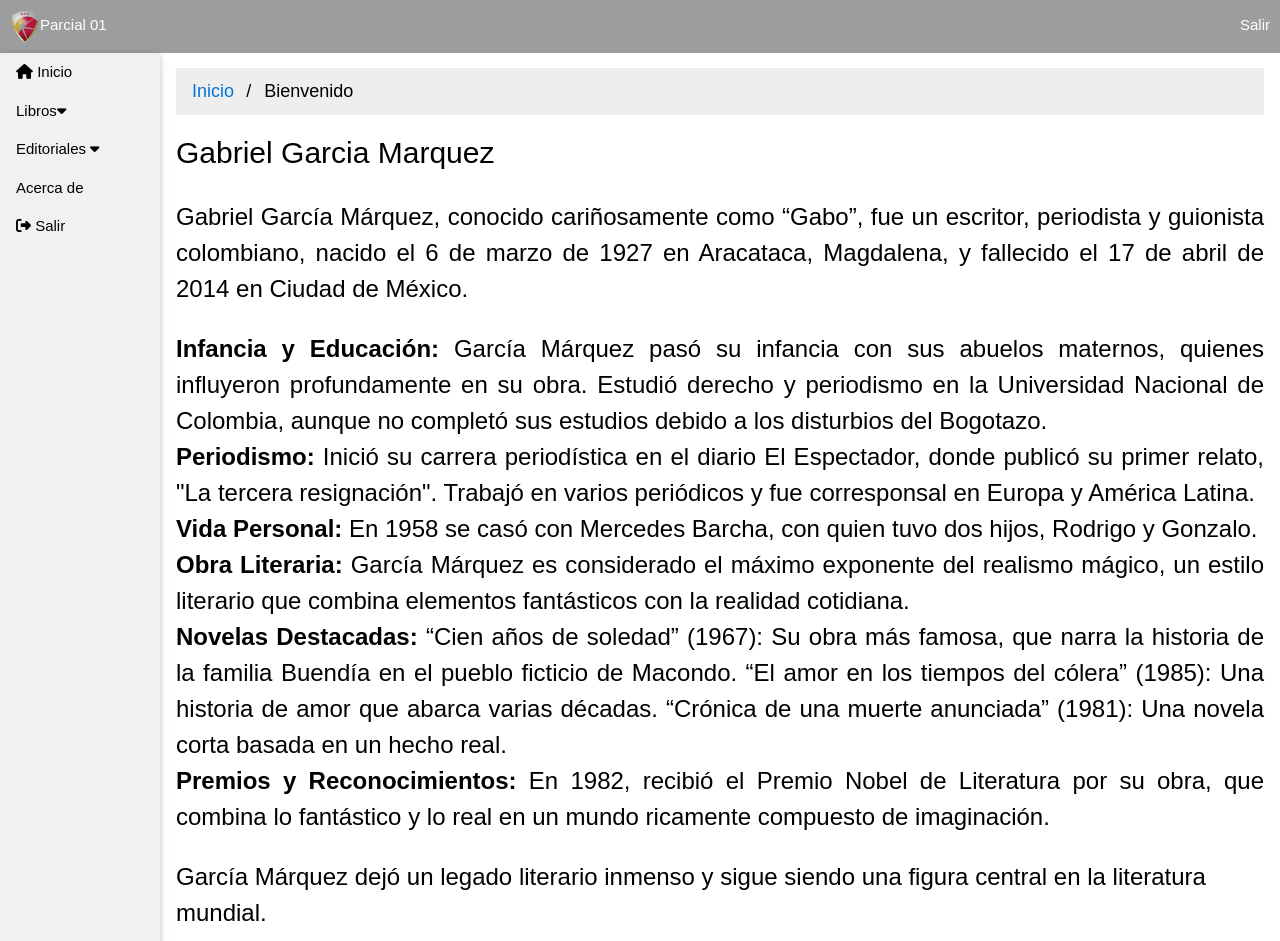
==== index.html @ 4cc4354b "m1" ====
<!DOCTYPE html>
<html>
  <head>
    <title>Gabo</title>
    <meta http-equiv="Content-Type" content="text/html; charset=utf-8" />
    <meta name="viewport" content="width=device-width, initial-scale=1" />

    <link rel="icon" href="favicon.ico" type="image/x-icon" />
    <link href="assets/css/estilos.css" rel="stylesheet" type="text/css" />
    <link href="assets/css/all.css" rel="stylesheet" type="text/css" />

    <script src="assets/js/mijs.js"></script>
  </head>

  <body>
    <!-- Cabecera -->
    <header>
      <div><img src="assets/img/logoCUC.png" alt="logo Universidad" />Parcial 01</div>
      <div style="margin-left: auto">Salir</div>
    </header>

    <!-- Menú izquierda -->
    <div class="w3-sidebar w3-bar-block w3-light-grey w3-card" style="width: 160px">
      <a href="#" class="w3-bar-item w3-button">
        <i class="fa-solid fa-house azul"></i>
        Inicio
      </a>
      <button class="w3-button w3-block w3-left-align" onclick="myAccFunc()">
        Libros<i class="fa fa-caret-down"></i>
      </button>
      <div id="demoAcc" class="w3-hide w3-white w3-card">
        <a href="pages/libros_listar.html" class="w3-bar-item w3-button">Listar</a>
        <a href="#" class="w3-bar-item w3-button">Administrar</a>
      </div>

      <div class="w3-dropdown-click">
        <button class="w3-button" onclick="myDropFunc()">Editoriales <i class="fa fa-caret-down"></i></button>
        <div id="demoDrop" class="w3-dropdown-content w3-bar-block w3-white w3-card">
          <a href="#" class="w3-bar-item w3-button">Agregar</a>
          <a href="#" class="w3-bar-item w3-button">Ubicaciones</a>
        </div>
      </div>
      <a href="#" class="w3-bar-item w3-button">Acerca de</a>
      <a href="#" class="w3-bar-item w3-button"> <i class="fa-solid fa-right-from-bracket"></i> Salir </a>
    </div>

    <!-- Cuerpo -->
    <div class="w3-container" style="margin-left: 160px">
      <div>
        <ul class="breadcrumb">
          <li><a href="#">Inicio</a></li>
          <li>Bienvenido</li>
        </ul>
      </div>

      <h2>Gabriel Garcia Marquez</h2>
      <h3>
        <p style="text-align: justify">
          Gabriel García Márquez, conocido cariñosamente como “Gabo”, fue un escritor, periodista y guionista
          colombiano, nacido el 6 de marzo de 1927 en Aracataca, Magdalena, y fallecido el 17 de abril de 2014 en Ciudad
          de México.
        </p>

        <p style="text-align: justify">
          <b>Infancia y Educación:</b> García Márquez pasó su infancia con sus abuelos maternos, quienes influyeron
          profundamente en su obra. Estudió derecho y periodismo en la Universidad Nacional de Colombia, aunque no
          completó sus estudios debido a los disturbios del Bogotazo.<br />

          <b>Periodismo:</b> Inició su carrera periodística en el diario El Espectador, donde publicó su primer relato,
          "La tercera resignación". Trabajó en varios periódicos y fue corresponsal en Europa y América Latina.<br />

          <b>Vida Personal:</b> En 1958 se casó con Mercedes Barcha, con quien tuvo dos hijos, Rodrigo y Gonzalo.<br />

          <b>Obra Literaria:</b> García Márquez es considerado el máximo exponente del realismo mágico, un estilo
          literario que combina elementos fantásticos con la realidad cotidiana.<br />

          <b>Novelas Destacadas:</b> “Cien años de soledad” (1967): Su obra más famosa, que narra la historia de la
          familia Buendía en el pueblo ficticio de Macondo. “El amor en los tiempos del cólera” (1985): Una historia de
          amor que abarca varias décadas. “Crónica de una muerte anunciada” (1981): Una novela corta basada en un hecho
          real.<br />

          <b>Premios y Reconocimientos:</b> En 1982, recibió el Premio Nobel de Literatura por su obra, que combina lo
          fantástico y lo real en un mundo ricamente compuesto de imaginación.<br />          
        </p>
      </h3>
      <h3>García Márquez dejó un legado literario inmenso y sigue siendo una figura central en la literatura mundial.</h3>
    </div>
  </body>
</html>
---- assets/css/estilos.css ----
body {
  margin: 0;
}

.verde {
  color: #16f375;
}

header {
  top: 0;
  color: white;
  display: flex;
  padding: 10px;
  position: sticky;
  background: #9c9d9f;
  align-items: baseline;
}

/* Style the list */
ul.breadcrumb {
  padding: 10px 16px;
  list-style: none;
  background-color: #eee;
}

/* Display list items side by side */
ul.breadcrumb li {
  display: inline;
  font-size: 18px;
}

/* Add a slash symbol (/) before/behind each list item */
ul.breadcrumb li + li:before {
  padding: 8px;
  color: black;
  content: "/\00a0";
}

/* Add a color to all links inside the list */
ul.breadcrumb li a {
  color: #0275d8;
  text-decoration: none;
}

/* Add a color on mouse-over */
ul.breadcrumb li a:hover {
  color: #01447e;
  text-decoration: underline;
}

b,
strong {
  font-weight: bolder;
}
dfn {
  font-style: italic;
}
mark {
  background: #ff0;
  color: #000;
}
small {
  font-size: 80%;
}
sub,
sup {
  font-size: 75%;
  line-height: 0;
  position: relative;
  vertical-align: baseline;
}
sub {
  bottom: -0.25em;
}
sup {
  top: -0.5em;
}
figure {
  margin: 1em 40px;
}
img {
  border-style: none;
}
code,
kbd,
pre,
samp {
  font-family: monospace, monospace;
  font-size: 1em;
}
hr {
  box-sizing: content-box;
  height: 0;
  overflow: visible;
}
button,
input,
select,
textarea,
optgroup {
  font: inherit;
  margin: 0;
}
optgroup {
  font-weight: bold;
}
button,
input {
  overflow: visible;
}
button,
select {
  text-transform: none;
}
button,
[type="button"],
[type="reset"],
[type="submit"] {
  -webkit-appearance: button;
}
button::-moz-focus-inner,
[type="button"]::-moz-focus-inner,
[type="reset"]::-moz-focus-inner,
[type="submit"]::-moz-focus-inner {
  border-style: none;
  padding: 0;
}
button:-moz-focusring,
[type="button"]:-moz-focusring,
[type="reset"]:-moz-focusring,
[type="submit"]:-moz-focusring {
  outline: 1px dotted ButtonText;
}
fieldset {
  border: 1px solid #c0c0c0;
  margin: 0 2px;
  padding: 0.35em 0.625em 0.75em;
}
legend {
  color: inherit;
  display: table;
  max-width: 100%;
  padding: 0;
  white-space: normal;
}
textarea {
  overflow: auto;
}
[type="checkbox"],
[type="radio"] {
  padding: 0;
}
[type="number"]::-webkit-inner-spin-button,
[type="number"]::-webkit-outer-spin-button {
  height: auto;
}
[type="search"] {
  -webkit-appearance: textfield;
  outline-offset: -2px;
}
[type="search"]::-webkit-search-decoration {
  -webkit-appearance: none;
}
::-webkit-file-upload-button {
  -webkit-appearance: button;
  font: inherit;
}
/* End extract */
html,
body {
  font-family: Verdana, sans-serif;
  font-size: 15px;
  line-height: 1.5;
}
html {
  overflow-x: hidden;
}
h1 {
  font-size: 36px;
}
h2 {
  font-size: 30px;
}
h3 {
  font-size: 24px;
}
h4 {
  font-size: 20px;
}
h5 {
  font-size: 18px;
}
h6 {
  font-size: 16px;
}
.w3-serif {
  font-family: serif;
}
.w3-sans-serif {
  font-family: sans-serif;
}
.w3-cursive {
  font-family: cursive;
}
.w3-monospace {
  font-family: monospace;
}
h1,
h2,
h3,
h4,
h5,
h6 {
  font-family: "Segoe UI", Arial, sans-serif;
  font-weight: 400;
  margin: 10px 0;
}
.w3-wide {
  letter-spacing: 4px;
}
hr {
  border: 0;
  border-top: 1px solid #eee;
  margin: 20px 0;
}
.w3-image {
  max-width: 100%;
  height: auto;
}
img {
  vertical-align: middle;
}
a {
  color: inherit;
}
.w3-table,
.w3-table-all {
  border-collapse: collapse;
  border-spacing: 0;
  width: 100%;
  display: table;
}
.w3-table-all {
  border: 1px solid #ccc;
}
.w3-bordered tr,
.w3-table-all tr {
  border-bottom: 1px solid #ddd;
}
.w3-striped tbody tr:nth-child(even) {
  background-color: #f1f1f1;
}
.w3-table-all tr:nth-child(odd) {
  background-color: #fff;
}
.w3-table-all tr:nth-child(even) {
  background-color: #f1f1f1;
}
.w3-hoverable tbody tr:hover,
.w3-ul.w3-hoverable li:hover {
  background-color: #ccc;
}
.w3-centered tr th,
.w3-centered tr td {
  text-align: center;
}
.w3-table td,
.w3-table th,
.w3-table-all td,
.w3-table-all th {
  padding: 8px 8px;
  display: table-cell;
  text-align: left;
  vertical-align: top;
}
.w3-table th:first-child,
.w3-table td:first-child,
.w3-table-all th:first-child,
.w3-table-all td:first-child {
  padding-left: 16px;
}
.w3-btn,
.w3-button {
  border: none;
  display: inline-block;
  padding: 8px 16px;
  vertical-align: middle;
  overflow: hidden;
  text-decoration: none;
  color: inherit;
  background-color: inherit;
  text-align: center;
  cursor: pointer;
  white-space: nowrap;
}
.w3-btn:hover {
  box-shadow: 0 8px 16px 0 rgba(0, 0, 0, 0.2), 0 6px 20px 0 rgba(0, 0, 0, 0.19);
}
.w3-btn,
.w3-button {
  -webkit-touch-callout: none;
  -webkit-user-select: none;
  -khtml-user-select: none;
  -moz-user-select: none;
  -ms-user-select: none;
  user-select: none;
}
.w3-disabled,
.w3-btn:disabled,
.w3-button:disabled {
  cursor: not-allowed;
  opacity: 0.3;
}
.w3-disabled *,
:disabled * {
  pointer-events: none;
}
.w3-btn.w3-disabled:hover,
.w3-btn:disabled:hover {
  box-shadow: none;
}
.w3-badge,
.w3-tag {
  background-color: #000;
  color: #fff;
  display: inline-block;
  padding-left: 8px;
  padding-right: 8px;
  text-align: center;
}
.w3-badge {
  border-radius: 50%;
}
.w3-ul {
  list-style-type: none;
  padding: 0;
  margin: 0;
}
.w3-ul li {
  padding: 8px 16px;
  border-bottom: 1px solid #ddd;
}
.w3-ul li:last-child {
  border-bottom: none;
}
.w3-tooltip,
.w3-display-container {
  position: relative;
}
.w3-tooltip .w3-text {
  display: none;
}
.w3-tooltip:hover .w3-text {
  display: inline-block;
}
.w3-ripple:active {
  opacity: 0.5;
}
.w3-ripple {
  transition: opacity 0s;
}
.w3-input {
  padding: 8px;
  display: block;
  border: none;
  border-bottom: 1px solid #ccc;
  width: 100%;
}
.w3-select {
  padding: 9px 0;
  width: 100%;
  border: none;
  border-bottom: 1px solid #ccc;
}
.w3-dropdown-click,
.w3-dropdown-hover {
  position: relative;
  display: inline-block;
  cursor: pointer;
}
.w3-dropdown-hover:hover .w3-dropdown-content {
  display: block;
}
.w3-dropdown-hover:first-child,
.w3-dropdown-click:hover {
  background-color: #ccc;
  color: #000;
}
.w3-dropdown-hover:hover > .w3-button:first-child,
.w3-dropdown-click:hover > .w3-button:first-child {
  background-color: #ccc;
  color: #000;
}
.w3-dropdown-content {
  cursor: auto;
  color: #000;
  background-color: #fff;
  display: none;
  position: absolute;
  min-width: 160px;
  margin: 0;
  padding: 0;
  z-index: 1;
}
.w3-check,
.w3-radio {
  width: 24px;
  height: 24px;
  position: relative;
  top: 6px;
}
.w3-sidebar {
  height: 100%;
  width: 200px;
  background-color: #fff;
  position: fixed !important;
  z-index: 1;
  overflow: auto;
}
.w3-bar-block .w3-dropdown-hover,
.w3-bar-block .w3-dropdown-click {
  width: 100%;
}
.w3-bar-block .w3-dropdown-hover .w3-dropdown-content,
.w3-bar-block .w3-dropdown-click .w3-dropdown-content {
  min-width: 100%;
}
.w3-bar-block .w3-dropdown-hover .w3-button,
.w3-bar-block .w3-dropdown-click .w3-button {
  width: 100%;
  text-align: left;
  padding: 8px 16px;
}
.w3-main,
#main {
  transition: margin-left 0.4s;
}
.w3-modal {
  z-index: 3;
  display: none;
  padding-top: 100px;
  position: fixed;
  left: 0;
  top: 0;
  width: 100%;
  height: 100%;
  overflow: auto;
  background-color: rgb(0, 0, 0);
  background-color: rgba(0, 0, 0, 0.4);
}
.w3-modal-content {
  margin: auto;
  background-color: #fff;
  position: relative;
  padding: 0;
  outline: 0;
  width: 600px;
}
.w3-bar {
  width: 100%;
  overflow: hidden;
}
.w3-center .w3-bar {
  display: inline-block;
  width: auto;
}
.w3-bar .w3-bar-item {
  padding: 8px 16px;
  float: left;
  width: auto;
  border: none;
  display: block;
  outline: 0;
}
.w3-bar .w3-dropdown-hover,
.w3-bar .w3-dropdown-click {
  position: static;
  float: left;
}
.w3-bar .w3-button {
  white-space: normal;
}
.w3-bar-block .w3-bar-item {
  width: 100%;
  display: block;
  padding: 8px 16px;
  text-align: left;
  border: none;
  white-space: normal;
  float: none;
  outline: 0;
}
.w3-bar-block.w3-center .w3-bar-item {
  text-align: center;
}
.w3-block {
  display: block;
  width: 100%;
}
.w3-responsive {
  display: block;
  overflow-x: auto;
}
.w3-container:after,
.w3-container:before,
.w3-panel:after,
.w3-panel:before,
.w3-row:after,
.w3-row:before,
.w3-row-padding:after,
.w3-row-padding:before,
.w3-cell-row:before,
.w3-cell-row:after,
.w3-clear:after,
.w3-clear:before,
.w3-bar:before,
.w3-bar:after {
  content: "";
  display: table;
  clear: both;
}
.w3-col,
.w3-half,
.w3-third,
.w3-twothird,
.w3-threequarter,
.w3-quarter {
  float: left;
  width: 100%;
}
.w3-col.s1 {
  width: 8.33333%;
}
.w3-col.s2 {
  width: 16.66666%;
}
.w3-col.s3 {
  width: 24.99999%;
}
.w3-col.s4 {
  width: 33.33333%;
}
.w3-col.s5 {
  width: 41.66666%;
}
.w3-col.s6 {
  width: 49.99999%;
}
.w3-col.s7 {
  width: 58.33333%;
}
.w3-col.s8 {
  width: 66.66666%;
}
.w3-col.s9 {
  width: 74.99999%;
}
.w3-col.s10 {
  width: 83.33333%;
}
.w3-col.s11 {
  width: 91.66666%;
}
.w3-col.s12 {
  width: 99.99999%;
}
@media (min-width: 601px) {
  .w3-col.m1 {
    width: 8.33333%;
  }
  .w3-col.m2 {
    width: 16.66666%;
  }
  .w3-col.m3,
  .w3-quarter {
    width: 24.99999%;
  }
  .w3-col.m4,
  .w3-third {
    width: 33.33333%;
  }
  .w3-col.m5 {
    width: 41.66666%;
  }
  .w3-col.m6,
  .w3-half {
    width: 49.99999%;
  }
  .w3-col.m7 {
    width: 58.33333%;
  }
  .w3-col.m8,
  .w3-twothird {
    width: 66.66666%;
  }
  .w3-col.m9,
  .w3-threequarter {
    width: 74.99999%;
  }
  .w3-col.m10 {
    width: 83.33333%;
  }
  .w3-col.m11 {
    width: 91.66666%;
  }
  .w3-col.m12 {
    width: 99.99999%;
  }
}
@media (min-width: 993px) {
  .w3-col.l1 {
    width: 8.33333%;
  }
  .w3-col.l2 {
    width: 16.66666%;
  }
  .w3-col.l3 {
    width: 24.99999%;
  }
  .w3-col.l4 {
    width: 33.33333%;
  }
  .w3-col.l5 {
    width: 41.66666%;
  }
  .w3-col.l6 {
    width: 49.99999%;
  }
  .w3-col.l7 {
    width: 58.33333%;
  }
  .w3-col.l8 {
    width: 66.66666%;
  }
  .w3-col.l9 {
    width: 74.99999%;
  }
  .w3-col.l10 {
    width: 83.33333%;
  }
  .w3-col.l11 {
    width: 91.66666%;
  }
  .w3-col.l12 {
    width: 99.99999%;
  }
}
.w3-rest {
  overflow: hidden;
}
.w3-stretch {
  margin-left: -16px;
  margin-right: -16px;
}
.w3-content,
.w3-auto {
  margin-left: auto;
  margin-right: auto;
}
.w3-content {
  max-width: 980px;
}
.w3-auto {
  max-width: 1140px;
}
.w3-cell-row {
  display: table;
  width: 100%;
}
.w3-cell {
  display: table-cell;
}
.w3-cell-top {
  vertical-align: top;
}
.w3-cell-middle {
  vertical-align: middle;
}
.w3-cell-bottom {
  vertical-align: bottom;
}
.w3-hide {
  display: none !important;
}
.w3-show-block,
.w3-show {
  display: block !important;
}
.w3-show-inline-block {
  display: inline-block !important;
}
@media (max-width: 1205px) {
  .w3-auto {
    max-width: 95%;
  }
}
@media (max-width: 600px) {
  .w3-modal-content {
    margin: 0 10px;
    width: auto !important;
  }
  .w3-modal {
    padding-top: 30px;
  }
  .w3-dropdown-hover.w3-mobile .w3-dropdown-content,
  .w3-dropdown-click.w3-mobile .w3-dropdown-content {
    position: relative;
  }
  .w3-hide-small {
    display: none !important;
  }
  .w3-mobile {
    display: block;
    width: 100% !important;
  }
  .w3-bar-item.w3-mobile,
  .w3-dropdown-hover.w3-mobile,
  .w3-dropdown-click.w3-mobile {
    text-align: center;
  }
  .w3-dropdown-hover.w3-mobile,
  .w3-dropdown-hover.w3-mobile .w3-btn,
  .w3-dropdown-hover.w3-mobile .w3-button,
  .w3-dropdown-click.w3-mobile,
  .w3-dropdown-click.w3-mobile .w3-btn,
  .w3-dropdown-click.w3-mobile .w3-button {
    width: 100%;
  }
}
@media (max-width: 768px) {
  .w3-modal-content {
    width: 500px;
  }
  .w3-modal {
    padding-top: 50px;
  }
}
@media (min-width: 993px) {
  .w3-modal-content {
    width: 900px;
  }
  .w3-hide-large {
    display: none !important;
  }
  .w3-sidebar.w3-collapse {
    display: block !important;
  }
}
@media (max-width: 992px) and (min-width: 601px) {
  .w3-hide-medium {
    display: none !important;
  }
}
@media (max-width: 992px) {
  .w3-sidebar.w3-collapse {
    display: none;
  }
  .w3-main {
    margin-left: 0 !important;
    margin-right: 0 !important;
  }
  .w3-auto {
    max-width: 100%;
  }
}
.w3-top,
.w3-bottom {
  position: fixed;
  width: 100%;
  z-index: 1;
}
.w3-top {
  top: 0;
}
.w3-bottom {
  bottom: 0;
}
.w3-overlay {
  position: fixed;
  display: none;
  width: 100%;
  height: 100%;
  top: 0;
  left: 0;
  right: 0;
  bottom: 0;
  background-color: rgba(0, 0, 0, 0.5);
  z-index: 2;
}
.w3-display-topleft {
  position: absolute;
  left: 0;
  top: 0;
}
.w3-display-topright {
  position: absolute;
  right: 0;
  top: 0;
}
.w3-display-bottomleft {
  position: absolute;
  left: 0;
  bottom: 0;
}
.w3-display-bottomright {
  position: absolute;
  right: 0;
  bottom: 0;
}
.w3-display-middle {
  position: absolute;
  top: 50%;
  left: 50%;
  transform: translate(-50%, -50%);
  -ms-transform: translate(-50%, -50%);
}
.w3-display-left {
  position: absolute;
  top: 50%;
  left: 0%;
  transform: translate(0%, -50%);
  -ms-transform: translate(-0%, -50%);
}
.w3-display-right {
  position: absolute;
  top: 50%;
  right: 0%;
  transform: translate(0%, -50%);
  -ms-transform: translate(0%, -50%);
}
.w3-display-topmiddle {
  position: absolute;
  left: 50%;
  top: 0;
  transform: translate(-50%, 0%);
  -ms-transform: translate(-50%, 0%);
}
.w3-display-bottommiddle {
  position: absolute;
  left: 50%;
  bottom: 0;
  transform: translate(-50%, 0%);
  -ms-transform: translate(-50%, 0%);
}
.w3-display-container:hover .w3-display-hover {
  display: block;
}
.w3-display-container:hover span.w3-display-hover {
  display: inline-block;
}
.w3-display-hover {
  display: none;
}
.w3-display-position {
  position: absolute;
}
.w3-circle {
  border-radius: 50%;
}
.w3-round-small {
  border-radius: 2px;
}
.w3-round,
.w3-round-medium {
  border-radius: 4px;
}
.w3-round-large {
  border-radius: 8px;
}
.w3-round-xlarge {
  border-radius: 16px;
}
.w3-round-xxlarge {
  border-radius: 32px;
}
.w3-row-padding,
.w3-row-padding > .w3-half,
.w3-row-padding > .w3-third,
.w3-row-padding > .w3-twothird,
.w3-row-padding > .w3-threequarter,
.w3-row-padding > .w3-quarter,
.w3-row-padding > .w3-col {
  padding: 0 8px;
}
.w3-container,
.w3-panel {
  padding: 0.01em 16px;
}
.w3-panel {
  margin-top: 16px;
  margin-bottom: 16px;
}
.w3-code,
.w3-codespan {
  font-family: Consolas, "courier new";
  font-size: 16px;
}
.w3-code {
  width: auto;
  background-color: #fff;
  padding: 8px 12px;
  border-left: 4px solid #4caf50;
  word-wrap: break-word;
}
.w3-codespan {
  color: crimson;
  background-color: #f1f1f1;
  padding-left: 4px;
  padding-right: 4px;
  font-size: 110%;
}
.w3-card,
.w3-card-2 {
  box-shadow: 0 2px 5px 0 rgba(0, 0, 0, 0.16), 0 2px 10px 0 rgba(0, 0, 0, 0.12);
}
.w3-card-4,
.w3-hover-shadow:hover {
  box-shadow: 0 4px 10px 0 rgba(0, 0, 0, 0.2), 0 4px 20px 0 rgba(0, 0, 0, 0.19);
}
.w3-spin {
  animation: w3-spin 2s infinite linear;
}
@keyframes w3-spin {
  0% {
    transform: rotate(0deg);
  }
  100% {
    transform: rotate(359deg);
  }
}
.w3-animate-fading {
  animation: fading 10s infinite;
}
@keyframes fading {
  0% {
    opacity: 0;
  }
  50% {
    opacity: 1;
  }
  100% {
    opacity: 0;
  }
}
.w3-animate-opacity {
  animation: opac 0.8s;
}
@keyframes opac {
  from {
    opacity: 0;
  }
  to {
    opacity: 1;
  }
}
.w3-animate-top {
  position: relative;
  animation: animatetop 0.4s;
}
@keyframes animatetop {
  from {
    top: -300px;
    opacity: 0;
  }
  to {
    top: 0;
    opacity: 1;
  }
}
.w3-animate-left {
  position: relative;
  animation: animateleft 0.4s;
}
@keyframes animateleft {
  from {
    left: -300px;
    opacity: 0;
  }
  to {
    left: 0;
    opacity: 1;
  }
}
.w3-animate-right {
  position: relative;
  animation: animateright 0.4s;
}
@keyframes animateright {
  from {
    right: -300px;
    opacity: 0;
  }
  to {
    right: 0;
    opacity: 1;
  }
}
.w3-animate-bottom {
  position: relative;
  animation: animatebottom 0.4s;
}
@keyframes animatebottom {
  from {
    bottom: -300px;
    opacity: 0;
  }
  to {
    bottom: 0;
    opacity: 1;
  }
}
.w3-animate-zoom {
  animation: animatezoom 0.6s;
}
@keyframes animatezoom {
  from {
    transform: scale(0);
  }
  to {
    transform: scale(1);
  }
}
.w3-animate-input {
  transition: width 0.4s ease-in-out;
}
.w3-animate-input:focus {
  width: 100% !important;
}
.w3-opacity,
.w3-hover-opacity:hover {
  opacity: 0.6;
}
.w3-opacity-off,
.w3-hover-opacity-off:hover {
  opacity: 1;
}
.w3-opacity-max {
  opacity: 0.25;
}
.w3-opacity-min {
  opacity: 0.75;
}
.w3-greyscale-max,
.w3-grayscale-max,
.w3-hover-greyscale:hover,
.w3-hover-grayscale:hover {
  filter: grayscale(100%);
}
.w3-greyscale,
.w3-grayscale {
  filter: grayscale(75%);
}
.w3-greyscale-min,
.w3-grayscale-min {
  filter: grayscale(50%);
}
.w3-sepia {
  filter: sepia(75%);
}
.w3-sepia-max,
.w3-hover-sepia:hover {
  filter: sepia(100%);
}
.w3-sepia-min {
  filter: sepia(50%);
}
.w3-tiny {
  font-size: 10px !important;
}
.w3-small {
  font-size: 12px !important;
}
.w3-medium {
  font-size: 15px !important;
}
.w3-large {
  font-size: 18px !important;
}
.w3-xlarge {
  font-size: 24px !important;
}
.w3-xxlarge {
  font-size: 36px !important;
}
.w3-xxxlarge {
  font-size: 48px !important;
}
.w3-jumbo {
  font-size: 64px !important;
}
.w3-left-align {
  text-align: left !important;
}
.w3-right-align {
  text-align: right !important;
}
.w3-justify {
  text-align: justify !important;
}
.w3-center {
  text-align: center !important;
}
.w3-border-0 {
  border: 0 !important;
}
.w3-border {
  border: 1px solid #ccc !important;
}
.w3-border-top {
  border-top: 1px solid #ccc !important;
}
.w3-border-bottom {
  border-bottom: 1px solid #ccc !important;
}
.w3-border-left {
  border-left: 1px solid #ccc !important;
}
.w3-border-right {
  border-right: 1px solid #ccc !important;
}
.w3-topbar {
  border-top: 6px solid #ccc !important;
}
.w3-bottombar {
  border-bottom: 6px solid #ccc !important;
}
.w3-leftbar {
  border-left: 6px solid #ccc !important;
}
.w3-rightbar {
  border-right: 6px solid #ccc !important;
}
.w3-section,
.w3-code {
  margin-top: 16px !important;
  margin-bottom: 16px !important;
}
.w3-margin {
  margin: 16px !important;
}
.w3-margin-top {
  margin-top: 16px !important;
}
.w3-margin-bottom {
  margin-bottom: 16px !important;
}
.w3-margin-left {
  margin-left: 16px !important;
}
.w3-margin-right {
  margin-right: 16px !important;
}
.w3-padding-small {
  padding: 4px 8px !important;
}
.w3-padding {
  padding: 8px 16px !important;
}
.w3-padding-large {
  padding: 12px 24px !important;
}
.w3-padding-16 {
  padding-top: 16px !important;
  padding-bottom: 16px !important;
}
.w3-padding-24 {
  padding-top: 24px !important;
  padding-bottom: 24px !important;
}
.w3-padding-32 {
  padding-top: 32px !important;
  padding-bottom: 32px !important;
}
.w3-padding-48 {
  padding-top: 48px !important;
  padding-bottom: 48px !important;
}
.w3-padding-64 {
  padding-top: 64px !important;
  padding-bottom: 64px !important;
}
.w3-padding-top-64 {
  padding-top: 64px !important;
}
.w3-padding-top-48 {
  padding-top: 48px !important;
}
.w3-padding-top-32 {
  padding-top: 32px !important;
}
.w3-padding-top-24 {
  padding-top: 24px !important;
}
.w3-left {
  float: left !important;
}
.w3-right {
  float: right !important;
}
.w3-button:hover {
  color: #000 !important;
  background-color: #e7cb5a !important;
}
.w3-transparent,
.w3-hover-none:hover {
  background-color: transparent !important;
}
.w3-hover-none:hover {
  box-shadow: none !important;
}
/* Colors */
.w3-amber,
.w3-hover-amber:hover {
  color: #000 !important;
  background-color: #ffc107 !important;
}
.w3-aqua,
.w3-hover-aqua:hover {
  color: #000 !important;
  background-color: #00ffff !important;
}
.w3-blue,
.w3-hover-blue:hover {
  color: #fff !important;
  background-color: #2196f3 !important;
}
.w3-light-blue,
.w3-hover-light-blue:hover {
  color: #000 !important;
  background-color: #87ceeb !important;
}
.w3-brown,
.w3-hover-brown:hover {
  color: #fff !important;
  background-color: #795548 !important;
}
.w3-cyan,
.w3-hover-cyan:hover {
  color: #000 !important;
  background-color: #00bcd4 !important;
}
.w3-blue-grey,
.w3-hover-blue-grey:hover,
.w3-blue-gray,
.w3-hover-blue-gray:hover {
  color: #fff !important;
  background-color: #607d8b !important;
}
.w3-green,
.w3-hover-green:hover {
  color: #fff !important;
  background-color: #b81c41 !important;
}
.w3-light-green,
.w3-hover-light-green:hover {
  color: #000 !important;
  background-color: #8bc34a !important;
}
.w3-indigo,
.w3-hover-indigo:hover {
  color: #fff !important;
  background-color: #3f51b5 !important;
}
.w3-khaki,
.w3-hover-khaki:hover {
  color: #000 !important;
  background-color: #f0e68c !important;
}
.w3-lime,
.w3-hover-lime:hover {
  color: #000 !important;
  background-color: #cddc39 !important;
}
.w3-orange,
.w3-hover-orange:hover {
  color: #000 !important;
  background-color: #ff9800 !important;
}
.w3-deep-orange,
.w3-hover-deep-orange:hover {
  color: #fff !important;
  background-color: #ff5722 !important;
}
.w3-pink,
.w3-hover-pink:hover {
  color: #fff !important;
  background-color: #e91e63 !important;
}
.w3-purple,
.w3-hover-purple:hover {
  color: #fff !important;
  background-color: #9c27b0 !important;
}
.w3-deep-purple,
.w3-hover-deep-purple:hover {
  color: #fff !important;
  background-color: #673ab7 !important;
}
.w3-red,
.w3-hover-red:hover {
  color: #fff !important;
  background-color: #f44336 !important;
}
.w3-sand,
.w3-hover-sand:hover {
  color: #000 !important;
  background-color: #fdf5e6 !important;
}
.w3-teal,
.w3-hover-teal:hover {
  color: #fff !important;
  background-color: #009688 !important;
}
.w3-yellow,
.w3-hover-yellow:hover {
  color: #000 !important;
  background-color: #ffeb3b !important;
}
.w3-white,
.w3-hover-white:hover {
  color: #000 !important;
  background-color: #f9efad !important;
}
.w3-black,
.w3-hover-black:hover {
  color: #fff !important;
  background-color: #000 !important;
}
.w3-grey,
.w3-hover-grey:hover,
.w3-gray,
.w3-hover-gray:hover {
  color: #000 !important;
  background-color: #9e9e9e !important;
}
.w3-light-grey,
.w3-hover-light-grey:hover,
.w3-light-gray,
.w3-hover-light-gray:hover {
  color: #000 !important;
  background-color: #f1f1f1 !important;
}
.w3-dark-grey,
.w3-hover-dark-grey:hover,
.w3-dark-gray,
.w3-hover-dark-gray:hover {
  color: #fff !important;
  background-color: #616161 !important;
}
.w3-pale-red,
.w3-hover-pale-red:hover {
  color: #000 !important;
  background-color: #ffdddd !important;
}
.w3-pale-green,
.w3-hover-pale-green:hover {
  color: #000 !important;
  background-color: #ddffdd !important;
}
.w3-pale-yellow,
.w3-hover-pale-yellow:hover {
  color: #000 !important;
  background-color: #ffffcc !important;
}
.w3-pale-blue,
.w3-hover-pale-blue:hover {
  color: #000 !important;
  background-color: #ddffff !important;
}
.w3-text-amber,
.w3-hover-text-amber:hover {
  color: #ffc107 !important;
}
.w3-text-aqua,
.w3-hover-text-aqua:hover {
  color: #00ffff !important;
}
.w3-text-blue,
.w3-hover-text-blue:hover {
  color: #2196f3 !important;
}
.w3-text-light-blue,
.w3-hover-text-light-blue:hover {
  color: #87ceeb !important;
}
.w3-text-brown,
.w3-hover-text-brown:hover {
  color: #795548 !important;
}
.w3-text-cyan,
.w3-hover-text-cyan:hover {
  color: #00bcd4 !important;
}
.w3-text-blue-grey,
.w3-hover-text-blue-grey:hover,
.w3-text-blue-gray,
.w3-hover-text-blue-gray:hover {
  color: #607d8b !important;
}
.w3-text-green,
.w3-hover-text-green:hover {
  color: #4caf50 !important;
}
.w3-text-light-green,
.w3-hover-text-light-green:hover {
  color: #8bc34a !important;
}
.w3-text-indigo,
.w3-hover-text-indigo:hover {
  color: #3f51b5 !important;
}
.w3-text-khaki,
.w3-hover-text-khaki:hover {
  color: #b4aa50 !important;
}
.w3-text-lime,
.w3-hover-text-lime:hover {
  color: #cddc39 !important;
}
.w3-text-orange,
.w3-hover-text-orange:hover {
  color: #ff9800 !important;
}
.w3-text-deep-orange,
.w3-hover-text-deep-orange:hover {
  color: #ff5722 !important;
}
.w3-text-pink,
.w3-hover-text-pink:hover {
  color: #e91e63 !important;
}
.w3-text-purple,
.w3-hover-text-purple:hover {
  color: #9c27b0 !important;
}
.w3-text-deep-purple,
.w3-hover-text-deep-purple:hover {
  color: #673ab7 !important;
}
.w3-text-red,
.w3-hover-text-red:hover {
  color: #f44336 !important;
}
.w3-text-sand,
.w3-hover-text-sand:hover {
  color: #fdf5e6 !important;
}
.w3-text-teal,
.w3-hover-text-teal:hover {
  color: #009688 !important;
}
.w3-text-yellow,
.w3-hover-text-yellow:hover {
  color: #d2be0e !important;
}
.w3-text-white,
.w3-hover-text-white:hover {
  color: #fff !important;
}
.w3-text-black,
.w3-hover-text-black:hover {
  color: #000 !important;
}
.w3-text-grey,
.w3-hover-text-grey:hover,
.w3-text-gray,
.w3-hover-text-gray:hover {
  color: #757575 !important;
}
.w3-text-light-grey,
.w3-hover-text-light-grey:hover,
.w3-text-light-gray,
.w3-hover-text-light-gray:hover {
  color: #f1f1f1 !important;
}
.w3-text-dark-grey,
.w3-hover-text-dark-grey:hover,
.w3-text-dark-gray,
.w3-hover-text-dark-gray:hover {
  color: #3a3a3a !important;
}
.w3-border-amber,
.w3-hover-border-amber:hover {
  border-color: #ffc107 !important;
}
.w3-border-aqua,
.w3-hover-border-aqua:hover {
  border-color: #00ffff !important;
}
.w3-border-blue,
.w3-hover-border-blue:hover {
  border-color: #2196f3 !important;
}
.w3-border-light-blue,
.w3-hover-border-light-blue:hover {
  border-color: #87ceeb !important;
}
.w3-border-brown,
.w3-hover-border-brown:hover {
  border-color: #795548 !important;
}
.w3-border-cyan,
.w3-hover-border-cyan:hover {
  border-color: #00bcd4 !important;
}
.w3-border-blue-grey,
.w3-hover-border-blue-grey:hover,
.w3-border-blue-gray,
.w3-hover-border-blue-gray:hover {
  border-color: #607d8b !important;
}
.w3-border-green,
.w3-hover-border-green:hover {
  border-color: #4caf50 !important;
}
.w3-border-light-green,
.w3-hover-border-light-green:hover {
  border-color: #8bc34a !important;
}
.w3-border-indigo,
.w3-hover-border-indigo:hover {
  border-color: #3f51b5 !important;
}
.w3-border-khaki,
.w3-hover-border-khaki:hover {
  border-color: #f0e68c !important;
}
.w3-border-lime,
.w3-hover-border-lime:hover {
  border-color: #cddc39 !important;
}
.w3-border-orange,
.w3-hover-border-orange:hover {
  border-color: #ff9800 !important;
}
.w3-border-deep-orange,
.w3-hover-border-deep-orange:hover {
  border-color: #ff5722 !important;
}
.w3-border-pink,
.w3-hover-border-pink:hover {
  border-color: #e91e63 !important;
}
.w3-border-purple,
.w3-hover-border-purple:hover {
  border-color: #9c27b0 !important;
}
.w3-border-deep-purple,
.w3-hover-border-deep-purple:hover {
  border-color: #673ab7 !important;
}
.w3-border-red,
.w3-hover-border-red:hover {
  border-color: #f44336 !important;
}
.w3-border-sand,
.w3-hover-border-sand:hover {
  border-color: #fdf5e6 !important;
}
.w3-border-teal,
.w3-hover-border-teal:hover {
  border-color: #009688 !important;
}
.w3-border-yellow,
.w3-hover-border-yellow:hover {
  border-color: #ffeb3b !important;
}
.w3-border-white,
.w3-hover-border-white:hover {
  border-color: #fff !important;
}
.w3-border-black,
.w3-hover-border-black:hover {
  border-color: #000 !important;
}
.w3-border-grey,
.w3-hover-border-grey:hover,
.w3-border-gray,
.w3-hover-border-gray:hover {
  border-color: #9e9e9e !important;
}
.w3-border-light-grey,
.w3-hover-border-light-grey:hover,
.w3-border-light-gray,
.w3-hover-border-light-gray:hover {
  border-color: #f1f1f1 !important;
}
.w3-border-dark-grey,
.w3-hover-border-dark-grey:hover,
.w3-border-dark-gray,
.w3-hover-border-dark-gray:hover {
  border-color: #616161 !important;
}
.w3-border-pale-red,
.w3-hover-border-pale-red:hover {
  border-color: #ffe7e7 !important;
}
.w3-border-pale-green,
.w3-hover-border-pale-green:hover {
  border-color: #e7ffe7 !important;
}
.w3-border-pale-yellow,
.w3-hover-border-pale-yellow:hover {
  border-color: #ffffcc !important;
}
.w3-border-pale-blue,
.w3-hover-border-pale-blue:hover {
  border-color: #e7ffff !important;
}
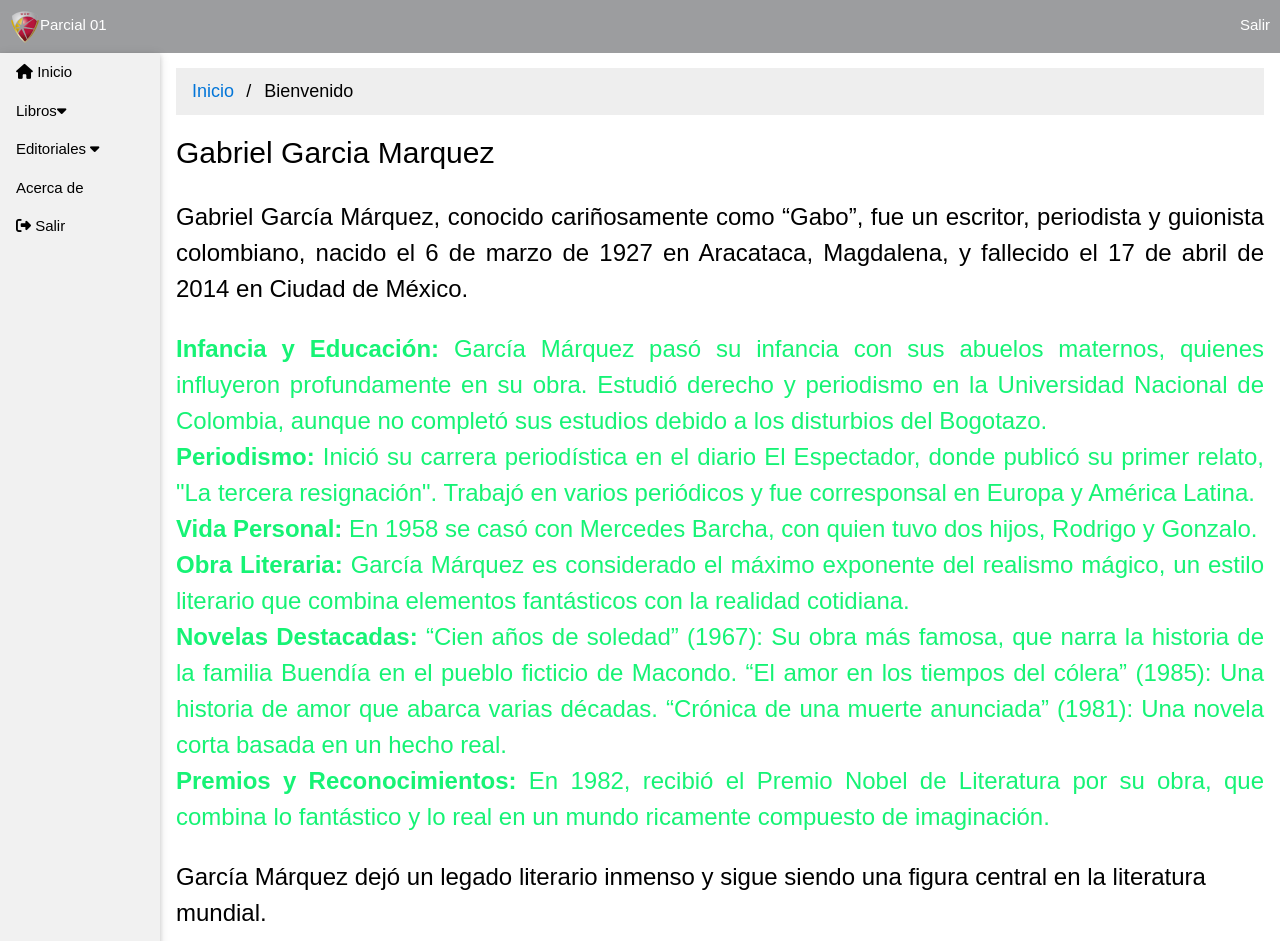
==== commit 1c3a49cf: "m2" ====
--- a/index.html
+++ b/index.html
@@ -61,7 +61,7 @@
           de México.
         </p>
 
-        <p style="text-align: justify">
+        <p style="text-align: justify" class="color verde">
           <b>Infancia y Educación:</b> García Márquez pasó su infancia con sus abuelos maternos, quienes influyeron
           profundamente en su obra. Estudió derecho y periodismo en la Universidad Nacional de Colombia, aunque no
           completó sus estudios debido a los disturbios del Bogotazo.<br />
